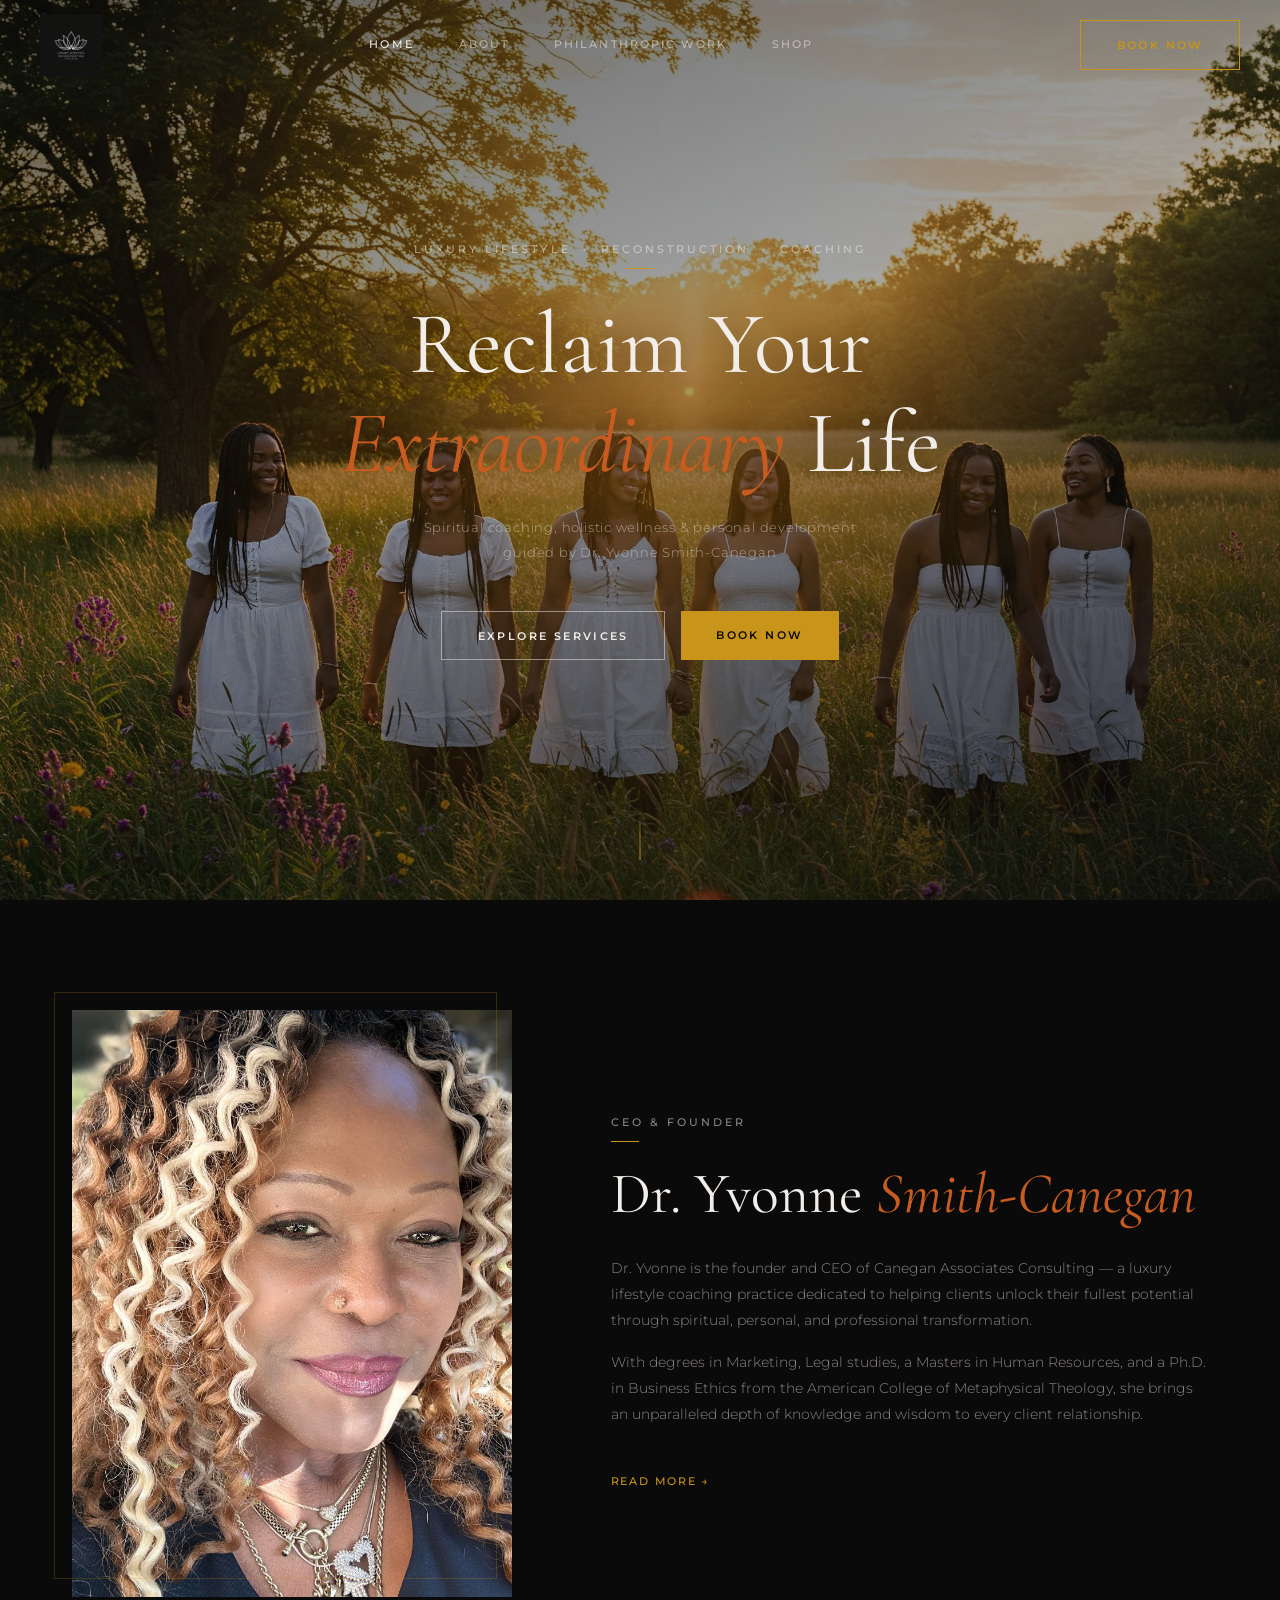
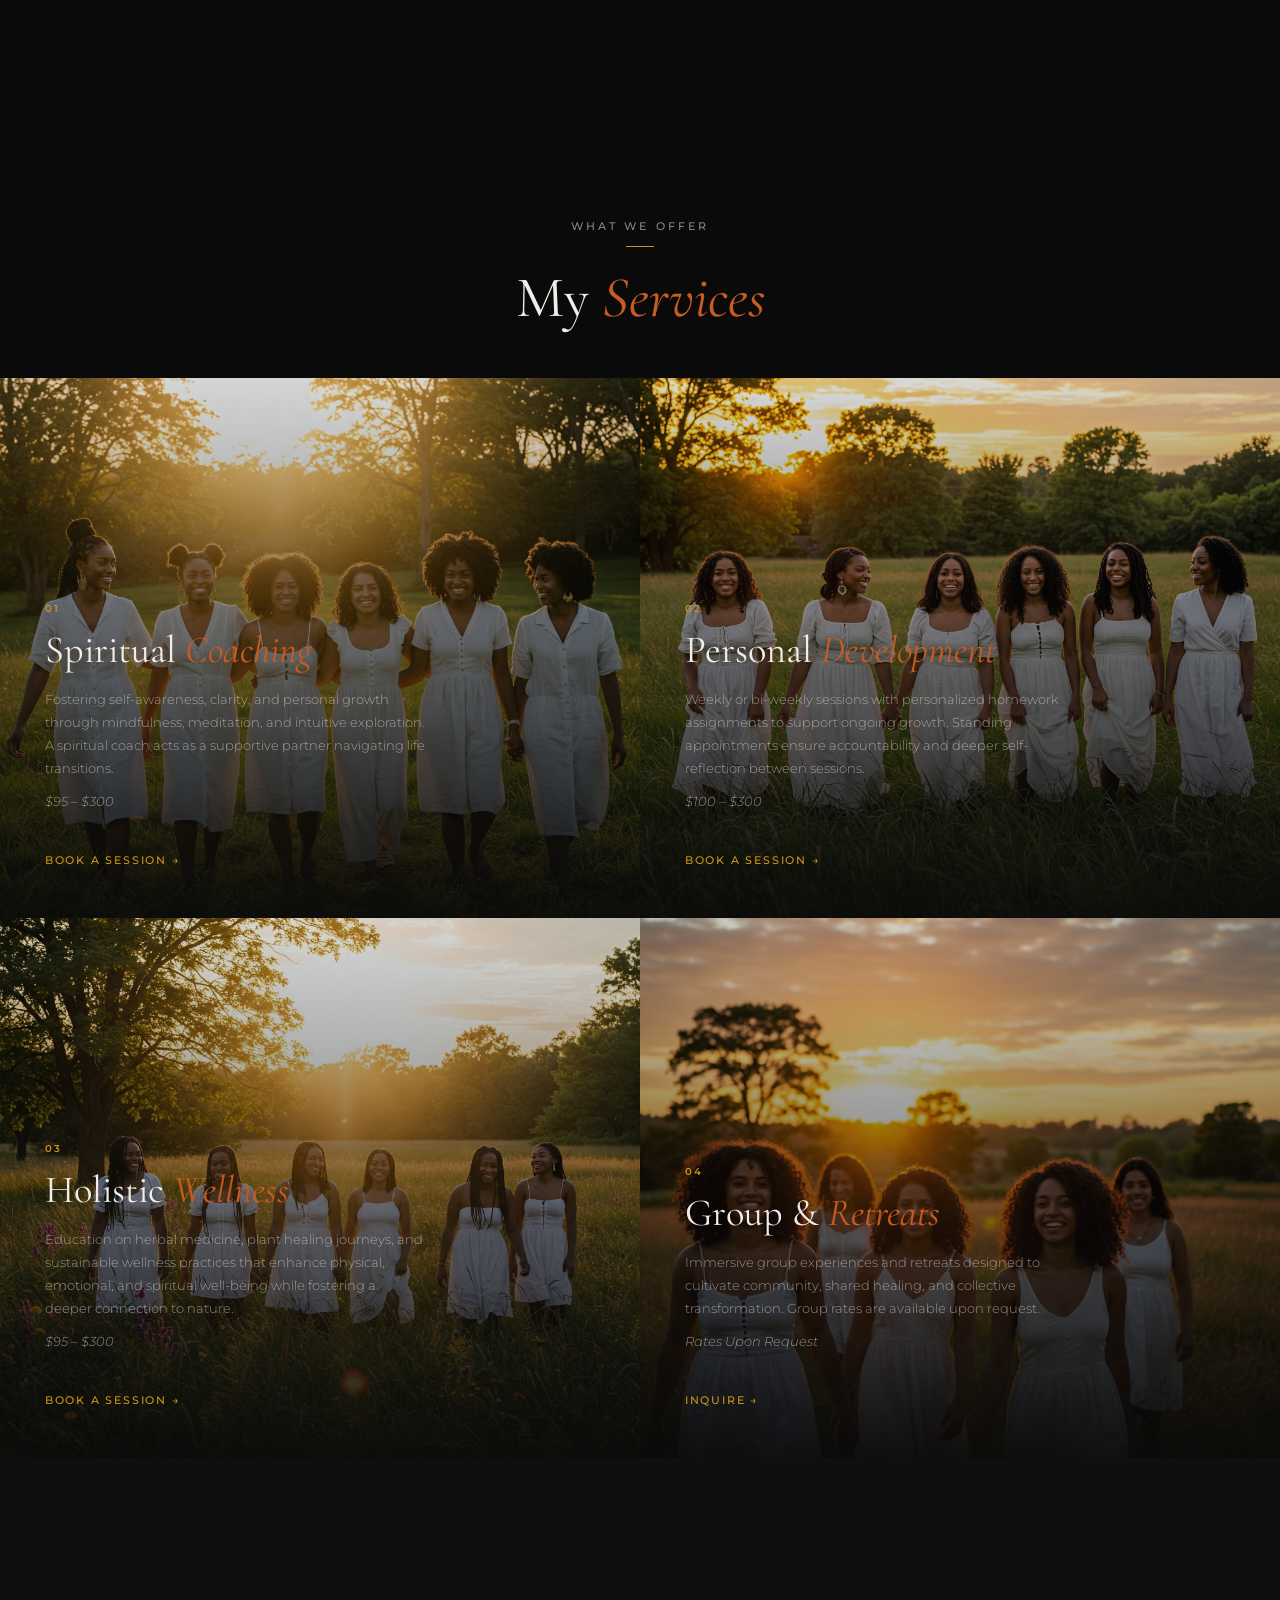
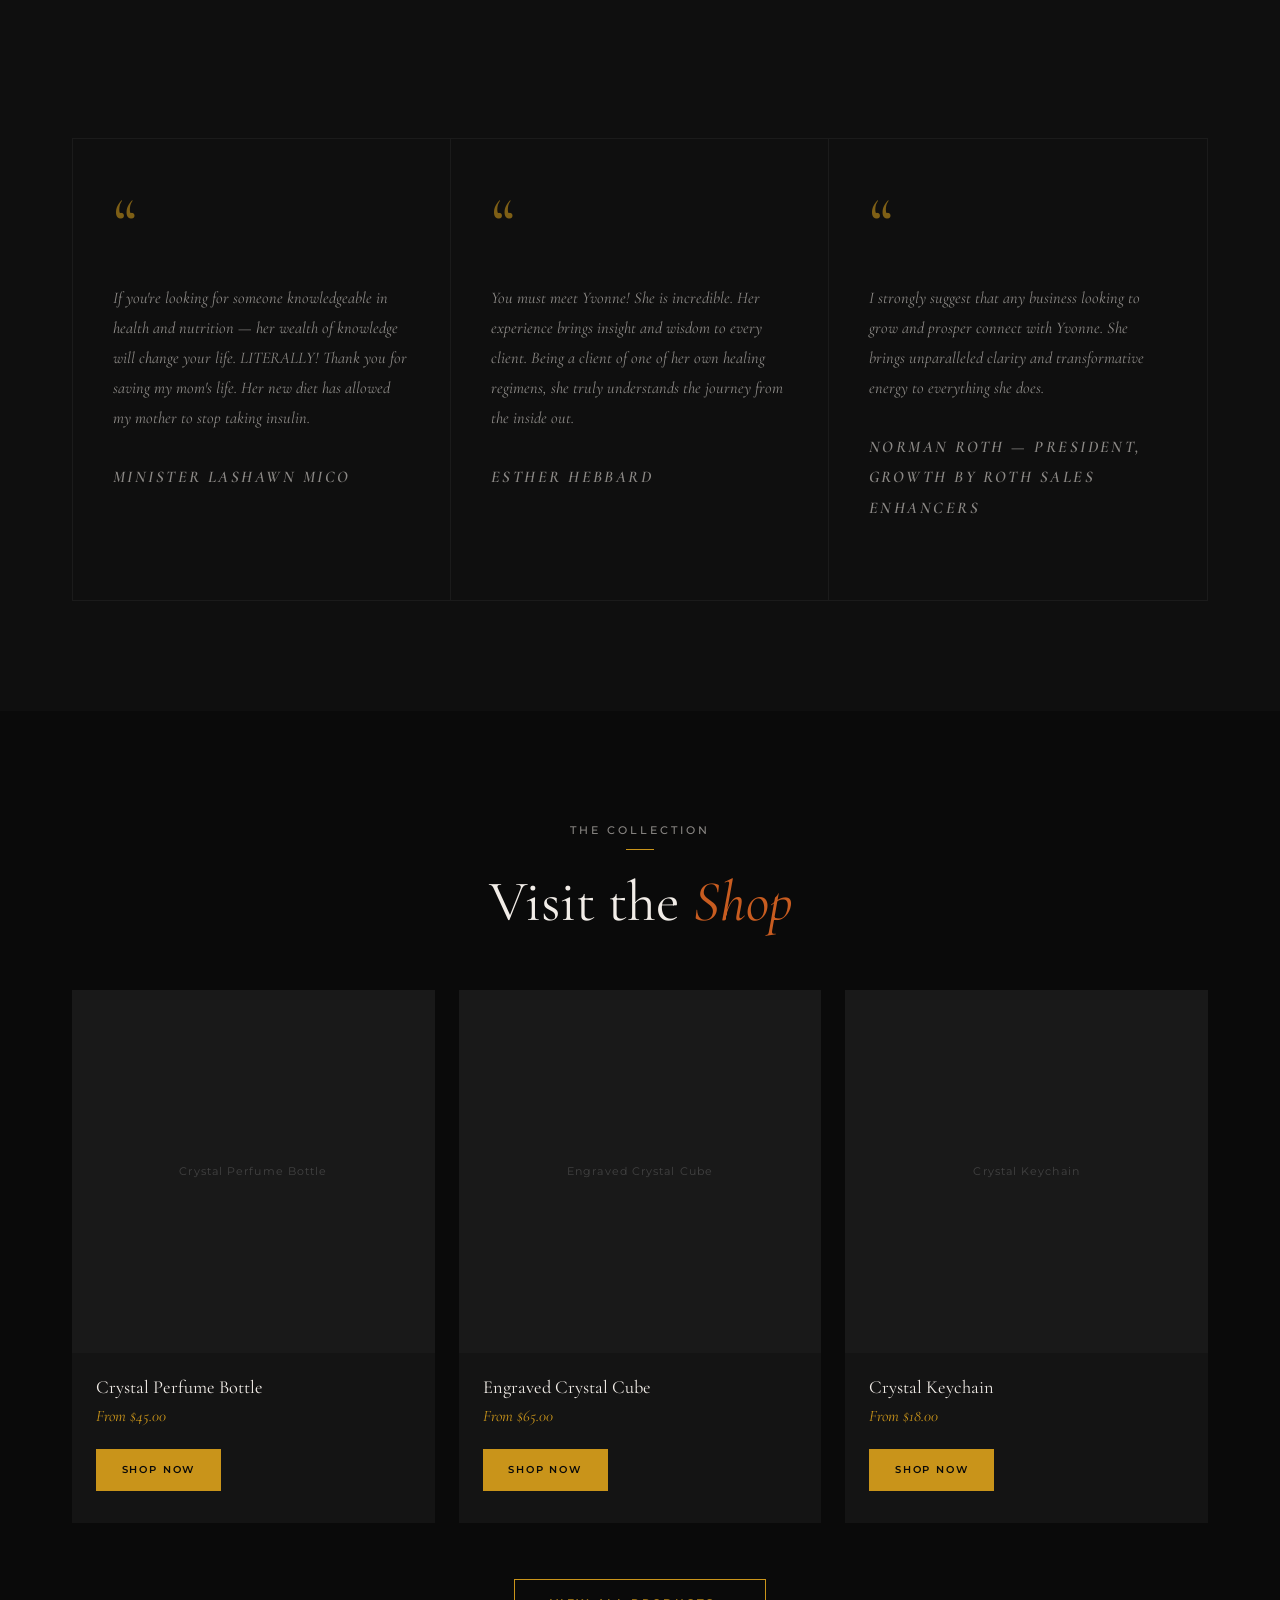
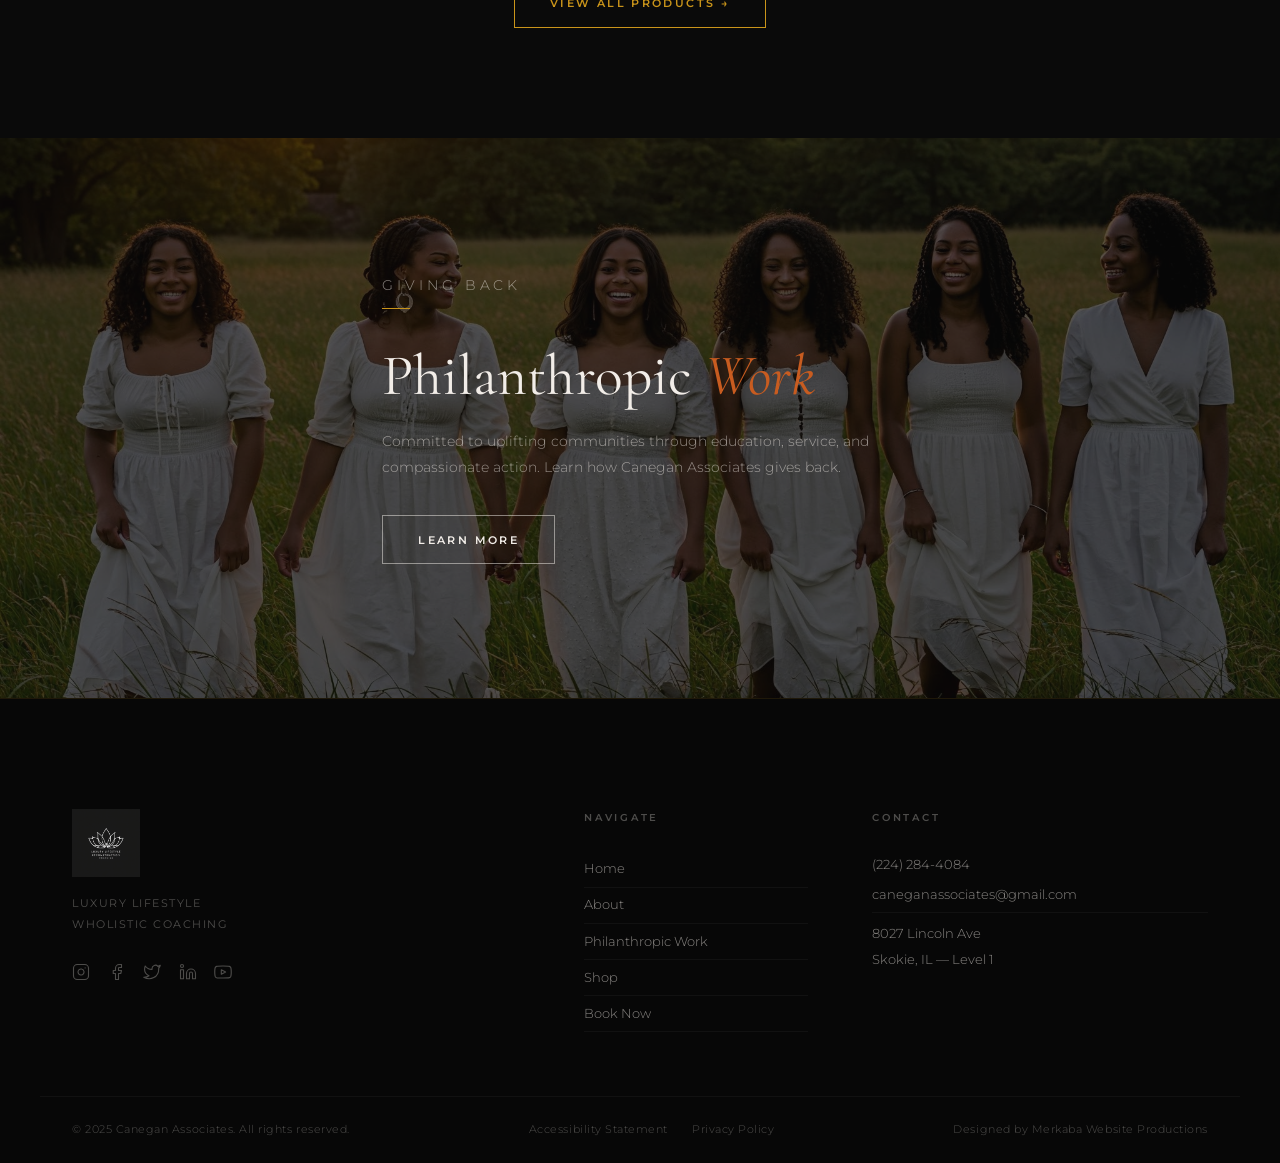
==== index.html @ 09c1fce5 "Initial build: Yvonne Smith-Canegan site redesign" ====
<!DOCTYPE html>
<html lang="en">
<head>
  <meta charset="UTF-8">
  <meta name="viewport" content="width=device-width, initial-scale=1.0">
  <title>Luxury Lifestyle Reconstruction Coaching | Dr. Yvonne Smith-Canegan</title>
  <meta name="description" content="Dr. Yvonne Smith-Canegan offers luxury lifestyle reconstruction coaching, spiritual coaching, holistic wellness, and personal development in Skokie, IL.">
  <link rel="preconnect" href="https://fonts.googleapis.com">
  <link rel="preconnect" href="https://fonts.gstatic.com" crossorigin>
  <link href="https://fonts.googleapis.com/css2?family=Cormorant+Garamond:ital,wght@0,300;0,400;0,500;0,600;1,300;1,400;1,500;1,600&family=Montserrat:wght@300;400;500;600&display=swap" rel="stylesheet">
  <link rel="stylesheet" href="css/style.css">
</head>
<body>

  <!-- ═══════════════════════════════════════════
       NAVIGATION
  ═══════════════════════════════════════════ -->
  <header class="site-header" id="site-header">
    <div class="header-inner">
      <a href="index.html" class="logo">
        <img src="image.png" alt="Luxury Lifestyle Reconstruction Coaching">
      </a>
      <nav class="main-nav" aria-label="Primary navigation">
        <a href="index.html"           class="nav-link active">Home</a>
        <a href="about.html"           class="nav-link">About</a>
        <a href="philanthropic.html"   class="nav-link">Philanthropic Work</a>
        <a href="shop.html"            class="nav-link">Shop</a>
      </nav>
      <a href="#contact" class="btn btn-outline-gold header-cta">Book Now</a>
      <button class="menu-toggle" id="menuToggle" aria-label="Open menu" aria-expanded="false">
        <span></span><span></span><span></span>
      </button>
    </div>
    <nav class="mobile-menu" id="mobileMenu" aria-label="Mobile navigation">
      <a href="index.html">Home</a>
      <a href="about.html">About</a>
      <a href="philanthropic.html">Philanthropic Work</a>
      <a href="shop.html">Shop</a>
      <a href="#contact" class="btn btn-gold" style="margin-top:0.5rem; text-align:center;">Book Now</a>
    </nav>
  </header>


  <!-- ═══════════════════════════════════════════
       HERO
  ═══════════════════════════════════════════ -->
  <section class="hero">
    <div class="hero-bg" style="background-image: url('Gemini_Generated_Image_erwvuverwvuverwv.jpg');"></div>
    <div class="hero-overlay"></div>
    <div class="hero-content">
      <p class="eyebrow center">Luxury Lifestyle &nbsp;·&nbsp; Reconstruction &nbsp;·&nbsp; Coaching</p>
      <h1>Reclaim Your <em>Extraordinary</em> Life</h1>
      <p class="hero-sub">Spiritual coaching, holistic wellness &amp; personal development<br>guided by Dr. Yvonne Smith-Canegan</p>
      <div class="hero-btns">
        <a href="#services" class="btn btn-outline-white">Explore Services</a>
        <a href="#contact"  class="btn btn-gold">Book Now</a>
      </div>
    </div>
    <div class="scroll-line" aria-hidden="true"></div>
  </section>


  <!-- ═══════════════════════════════════════════
       ABOUT SNIPPET
  ═══════════════════════════════════════════ -->
  <section class="about-snippet" id="about">
    <div class="container about-grid">
      <div class="about-img-wrap fade-up">
        <img src="Yvonne.jpg" alt="Dr. Yvonne Smith-Canegan, CEO and Founder">
      </div>
      <div class="about-text">
        <p class="eyebrow fade-up">CEO &amp; Founder</p>
        <h2 class="fade-up delay-1">Dr. Yvonne <em>Smith-Canegan</em></h2>
        <p class="body-text fade-up delay-2">Dr. Yvonne is the founder and CEO of Canegan Associates Consulting — a luxury lifestyle coaching practice dedicated to helping clients unlock their fullest potential through spiritual, personal, and professional transformation.</p>
        <p class="body-text fade-up delay-2">With degrees in Marketing, Legal studies, a Masters in Human Resources, and a Ph.D. in Business Ethics from the American College of Metaphysical Theology, she brings an unparalleled depth of knowledge and wisdom to every client relationship.</p>
        <a href="about.html" class="link-arrow fade-up delay-3">Read More &rarr;</a>
      </div>
    </div>
  </section>


  <!-- ═══════════════════════════════════════════
       SERVICES
  ═══════════════════════════════════════════ -->
  <section class="services" id="services">
    <div class="container section-heading">
      <p class="eyebrow center fade-up">What We Offer</p>
      <h2 class="fade-up delay-1">My <em>Services</em></h2>
    </div>
    <div class="services-grid">

      <div class="svc-card" style="background-image: url('Gemini_Generated_Image_9nl69p9nl69p9nl6.jpg');">
        <div class="svc-overlay"></div>
        <div class="svc-body">
          <span class="svc-num">01</span>
          <h3>Spiritual <em>Coaching</em></h3>
          <p>Fostering self-awareness, clarity, and personal growth through mindfulness, meditation, and intuitive exploration. A spiritual coach acts as a supportive partner navigating life transitions.</p>
          <p class="svc-price">$95 – $300</p>
          <a href="#contact" class="link-arrow">Book a Session &rarr;</a>
        </div>
      </div>

      <div class="svc-card" style="background-image: url('Gemini_Generated_Image_ms1v49ms1v49ms1v.jpg');">
        <div class="svc-overlay"></div>
        <div class="svc-body">
          <span class="svc-num">02</span>
          <h3>Personal <em>Development</em></h3>
          <p>Weekly or bi-weekly sessions with personalized homework assignments to support ongoing growth. Standing appointments ensure accountability and deeper self-reflection between sessions.</p>
          <p class="svc-price">$100 – $300</p>
          <a href="#contact" class="link-arrow">Book a Session &rarr;</a>
        </div>
      </div>

      <div class="svc-card" style="background-image: url('Gemini_Generated_Image_erwvuverwvuverwv.jpg');">
        <div class="svc-overlay"></div>
        <div class="svc-body">
          <span class="svc-num">03</span>
          <h3>Holistic <em>Wellness</em></h3>
          <p>Education on herbal medicine, plant healing journeys, and sustainable wellness practices that enhance physical, emotional, and spiritual well-being while fostering a deeper connection to nature.</p>
          <p class="svc-price">$95 – $300</p>
          <a href="#contact" class="link-arrow">Book a Session &rarr;</a>
        </div>
      </div>

      <div class="svc-card" style="background-image: url('retreat.png');">
        <div class="svc-overlay"></div>
        <div class="svc-body">
          <span class="svc-num">04</span>
          <h3>Group &amp; <em>Retreats</em></h3>
          <p>Immersive group experiences and retreats designed to cultivate community, shared healing, and collective transformation. Group rates are available upon request.</p>
          <p class="svc-price">Rates Upon Request</p>
          <a href="#contact" class="link-arrow">Inquire &rarr;</a>
        </div>
      </div>

    </div>
  </section>


  <!-- ═══════════════════════════════════════════
       TESTIMONIALS
  ═══════════════════════════════════════════ -->
  <section class="testimonials">
    <div class="container">
      <p class="eyebrow center fade-up">Kind Words</p>
      <h2 class="text-center fade-up delay-1">What Clients <em>Say</em></h2>
      <div class="testi-grid">

        <div class="testi-card fade-up">
          <span class="quote">&ldquo;</span>
          <p>If you're looking for someone knowledgeable in health and nutrition — her wealth of knowledge will change your life. LITERALLY! Thank you for saving my mom's life. Her new diet has allowed my mother to stop taking insulin.</p>
          <p class="testi-author">Minister LaShawn Mico</p>
        </div>

        <div class="testi-card fade-up delay-1">
          <span class="quote">&ldquo;</span>
          <p>You must meet Yvonne! She is incredible. Her experience brings insight and wisdom to every client. Being a client of one of her own healing regimens, she truly understands the journey from the inside out.</p>
          <p class="testi-author">Esther Hebbard</p>
        </div>

        <div class="testi-card fade-up delay-2">
          <span class="quote">&ldquo;</span>
          <p>I strongly suggest that any business looking to grow and prosper connect with Yvonne. She brings unparalleled clarity and transformative energy to everything she does.</p>
          <p class="testi-author">Norman Roth &mdash; President, Growth by Roth Sales Enhancers</p>
        </div>

      </div>
    </div>
  </section>


  <!-- ═══════════════════════════════════════════
       SHOP PREVIEW
  ═══════════════════════════════════════════ -->
  <section class="shop-preview">
    <div class="container">
      <p class="eyebrow center fade-up">The Collection</p>
      <h2 class="text-center fade-up delay-1">Visit the <em>Shop</em></h2>

      <div class="shop-grid">

        <div class="shop-card fade-up">
          <div class="shop-card-img">
            <!-- Replace with actual product image -->
            <div class="img-placeholder">Crystal Perfume Bottle</div>
          </div>
          <div class="shop-card-body">
            <h4>Crystal Perfume Bottle</h4>
            <span class="price">From $45.00</span>
            <!-- SHOPIFY BUY BUTTON: paste embed code here -->
            <a href="shop.html" class="btn-sm">Shop Now</a>
          </div>
        </div>

        <div class="shop-card fade-up delay-1">
          <div class="shop-card-img">
            <div class="img-placeholder">Engraved Crystal Cube</div>
          </div>
          <div class="shop-card-body">
            <h4>Engraved Crystal Cube</h4>
            <span class="price">From $65.00</span>
            <!-- SHOPIFY BUY BUTTON: paste embed code here -->
            <a href="shop.html" class="btn-sm">Shop Now</a>
          </div>
        </div>

        <div class="shop-card fade-up delay-2">
          <div class="shop-card-img">
            <div class="img-placeholder">Crystal Keychain</div>
          </div>
          <div class="shop-card-body">
            <h4>Crystal Keychain</h4>
            <span class="price">From $18.00</span>
            <!-- SHOPIFY BUY BUTTON: paste embed code here -->
            <a href="shop.html" class="btn-sm">Shop Now</a>
          </div>
        </div>

      </div>

      <div class="text-center mt-lg fade-up">
        <a href="shop.html" class="btn btn-outline-gold">View All Products &rarr;</a>
      </div>
    </div>
  </section>


  <!-- ═══════════════════════════════════════════
       PHILANTHROPIC BANNER
  ═══════════════════════════════════════════ -->
  <section class="philo-banner" style="background-image: url('Gemini_Generated_Image_ms1v49ms1v49ms1v.jpg');">
    <div class="philo-overlay"></div>
    <div class="philo-content container">
      <p class="eyebrow fade-up">Giving Back</p>
      <h2 class="fade-up delay-1">Philanthropic <em>Work</em></h2>
      <p class="fade-up delay-2">Committed to uplifting communities through education, service, and compassionate action. Learn how Canegan Associates gives back.</p>
      <a href="philanthropic.html" class="btn btn-outline-white fade-up delay-3">Learn More</a>
    </div>
  </section>


  <!-- ═══════════════════════════════════════════
       FOOTER / CONTACT
  ═══════════════════════════════════════════ -->
  <footer class="site-footer" id="contact">
    <div class="container footer-grid">

      <div class="footer-brand">
        <img src="image.png" alt="Luxury Lifestyle Reconstruction Coaching" class="footer-logo">
        <p class="footer-tagline">Luxury Lifestyle<br>Wholistic Coaching</p>
        <div class="social-row">
          <!-- Instagram -->
          <a href="#" aria-label="Instagram">
            <svg width="18" height="18" viewBox="0 0 24 24" fill="none" stroke="currentColor" stroke-width="1.5" stroke-linecap="round" stroke-linejoin="round"><rect x="2" y="2" width="20" height="20" rx="5"/><path d="M16 11.37A4 4 0 1 1 12.63 8 4 4 0 0 1 16 11.37z"/><line x1="17.5" y1="6.5" x2="17.51" y2="6.5"/></svg>
          </a>
          <!-- Facebook -->
          <a href="#" aria-label="Facebook">
            <svg width="18" height="18" viewBox="0 0 24 24" fill="none" stroke="currentColor" stroke-width="1.5" stroke-linecap="round" stroke-linejoin="round"><path d="M18 2h-3a5 5 0 0 0-5 5v3H7v4h3v8h4v-8h3l1-4h-4V7a1 1 0 0 1 1-1h3z"/></svg>
          </a>
          <!-- Twitter / X -->
          <a href="#" aria-label="Twitter">
            <svg width="18" height="18" viewBox="0 0 24 24" fill="none" stroke="currentColor" stroke-width="1.5" stroke-linecap="round" stroke-linejoin="round"><path d="M23 3a10.9 10.9 0 0 1-3.14 1.53 4.48 4.48 0 0 0-7.86 3v1A10.66 10.66 0 0 1 3 4s-4 9 5 13a11.64 11.64 0 0 1-7 2c9 5 20 0 20-11.5a4.5 4.5 0 0 0-.08-.83A7.72 7.72 0 0 0 23 3z"/></svg>
          </a>
          <!-- LinkedIn -->
          <a href="#" aria-label="LinkedIn">
            <svg width="18" height="18" viewBox="0 0 24 24" fill="none" stroke="currentColor" stroke-width="1.5" stroke-linecap="round" stroke-linejoin="round"><path d="M16 8a6 6 0 0 1 6 6v7h-4v-7a2 2 0 0 0-2-2 2 2 0 0 0-2 2v7h-4v-7a6 6 0 0 1 6-6z"/><rect x="2" y="9" width="4" height="12"/><circle cx="4" cy="4" r="2"/></svg>
          </a>
          <!-- YouTube -->
          <a href="#" aria-label="YouTube">
            <svg width="18" height="18" viewBox="0 0 24 24" fill="none" stroke="currentColor" stroke-width="1.5" stroke-linecap="round" stroke-linejoin="round"><path d="M22.54 6.42a2.78 2.78 0 0 0-1.95-1.96C18.88 4 12 4 12 4s-6.88 0-8.59.46a2.78 2.78 0 0 0-1.95 1.96A29 29 0 0 0 1 12a29 29 0 0 0 .46 5.58A2.78 2.78 0 0 0 3.41 19.6C5.12 20 12 20 12 20s6.88 0 8.59-.46a2.78 2.78 0 0 0 1.95-1.96A29 29 0 0 0 23 12a29 29 0 0 0-.46-5.58z"/><polygon points="9.75 15.02 15.5 12 9.75 8.98 9.75 15.02"/></svg>
          </a>
        </div>
      </div>

      <div class="footer-col">
        <h5>Navigate</h5>
        <a href="index.html">Home</a>
        <a href="about.html">About</a>
        <a href="philanthropic.html">Philanthropic Work</a>
        <a href="shop.html">Shop</a>
        <a href="#contact">Book Now</a>
      </div>

      <div class="footer-col">
        <h5>Contact</h5>
        <p>(224) 284-4084</p>
        <a href="mailto:caneganassociates@gmail.com">caneganassociates@gmail.com</a>
        <p style="margin-top:0.5rem;">8027 Lincoln Ave<br>Skokie, IL &mdash; Level 1</p>
      </div>

    </div>

    <div class="footer-bottom">
      <p>&copy; 2025 Canegan Associates. All rights reserved.</p>
      <div class="footer-links">
        <a href="#">Accessibility Statement</a>
        <a href="#">Privacy Policy</a>
      </div>
      <p>Designed by Merkaba Website Productions</p>
    </div>
  </footer>

  <script src="js/main.js"></script>
</body>
</html>
---- css/style.css ----
/* ============================================
   VARIABLES & RESET
   ============================================ */
:root {
  --black:       #0a0a0a;
  --black-2:     #0f0f0f;
  --black-card:  #141414;
  --orange:      #C85C20;
  --gold:        #C9941A;
  --gold-light:  #D4A82A;
  --white:       #F2EDE8;
  --white-dim:   rgba(242, 237, 232, 0.55);
  --white-dimmer:rgba(242, 237, 232, 0.3);

  --font-serif:  'Cormorant Garamond', Georgia, serif;
  --font-sans:   'Montserrat', Arial, sans-serif;

  --nav-h:       90px;
  --pad:         110px;
  --max-w:       1200px;
  --ease:        0.4s ease;
}

*, *::before, *::after { box-sizing: border-box; margin: 0; padding: 0; }
html { scroll-behavior: smooth; }
body {
  background: var(--black);
  color: var(--white);
  font-family: var(--font-serif);
  line-height: 1.7;
  overflow-x: hidden;
}
img { max-width: 100%; height: auto; display: block; }
a { color: inherit; text-decoration: none; }

/* ============================================
   TYPOGRAPHY
   ============================================ */
h1, h2, h3, h4 { font-family: var(--font-serif); font-weight: 400; line-height: 1.12; }
h1 { font-size: clamp(3rem, 7vw, 5.5rem); }
h2 { font-size: clamp(2.2rem, 4.5vw, 3.8rem); }
h3 { font-size: clamp(1.6rem, 3vw, 2.4rem); }
h4 { font-size: 1.1rem; font-weight: 500; }

/* Italic accent in orange */
h1 em, h2 em, h3 em { font-style: italic; color: var(--orange); }

.eyebrow {
  font-family: var(--font-sans);
  font-size: 0.68rem;
  font-weight: 500;
  letter-spacing: 0.28em;
  text-transform: uppercase;
  color: var(--white-dim);
  display: block;
  margin-bottom: 1.2rem;
}
.eyebrow::after {
  content: '';
  display: block;
  width: 28px;
  height: 1px;
  background: var(--gold);
  margin-top: 0.65rem;
}
.eyebrow.center { display: flex; flex-direction: column; align-items: center; }
.eyebrow.center::after { margin: 0.65rem auto 0; }

.body-text {
  font-family: var(--font-sans);
  font-size: 0.88rem;
  font-weight: 300;
  line-height: 1.85;
  color: var(--white-dim);
  margin-bottom: 1rem;
}

/* ============================================
   LAYOUT
   ============================================ */
.container { max-width: var(--max-w); margin: 0 auto; padding: 0 2rem; }
.text-center { text-align: center; }
.mt-lg { margin-top: 3.5rem; }

/* ============================================
   BUTTONS
   ============================================ */
.btn {
  display: inline-block;
  font-family: var(--font-sans);
  font-size: 0.68rem;
  font-weight: 600;
  letter-spacing: 0.22em;
  text-transform: uppercase;
  padding: 0.9rem 2.2rem;
  transition: all var(--ease);
  cursor: pointer;
  border: none;
}
.btn-gold { background: var(--gold); color: var(--black); }
.btn-gold:hover { background: var(--gold-light); }

.btn-outline-gold {
  background: transparent;
  border: 1px solid var(--gold);
  color: var(--gold);
}
.btn-outline-gold:hover { background: var(--gold); color: var(--black); }

.btn-outline-white {
  background: transparent;
  border: 1px solid rgba(242,237,232,0.5);
  color: var(--white);
}
.btn-outline-white:hover { background: rgba(242,237,232,0.08); }

.btn-sm {
  font-family: var(--font-sans);
  font-size: 0.64rem;
  font-weight: 600;
  letter-spacing: 0.18em;
  text-transform: uppercase;
  padding: 0.75rem 1.6rem;
  display: inline-block;
  transition: all var(--ease);
  background: var(--gold);
  color: var(--black);
}
.btn-sm:hover { background: var(--gold-light); }

.link-arrow {
  font-family: var(--font-sans);
  font-size: 0.7rem;
  font-weight: 500;
  letter-spacing: 0.16em;
  text-transform: uppercase;
  color: var(--gold);
  display: inline-block;
  margin-top: 1.8rem;
  border-bottom: 1px solid transparent;
  transition: border-color var(--ease);
}
.link-arrow:hover { border-color: var(--gold); }

/* ============================================
   NAVIGATION
   ============================================ */
.site-header {
  position: fixed;
  top: 0; left: 0; right: 0;
  z-index: 1000;
  transition: background var(--ease), box-shadow var(--ease);
}
.site-header.scrolled {
  background: rgba(10,10,10,0.97);
  box-shadow: 0 1px 0 rgba(201,148,26,0.12);
}
.header-inner {
  display: flex;
  align-items: center;
  justify-content: space-between;
  max-width: 1400px;
  margin: 0 auto;
  padding: 0 2.5rem;
  height: var(--nav-h);
}
.logo img {
  height: 62px;
  width: auto;
  mix-blend-mode: screen;
}
.main-nav { display: flex; align-items: center; gap: 2.8rem; }
.nav-link {
  font-family: var(--font-sans);
  font-size: 0.66rem;
  font-weight: 500;
  letter-spacing: 0.2em;
  text-transform: uppercase;
  color: var(--white-dim);
  transition: color var(--ease);
}
.nav-link:hover, .nav-link.active { color: var(--white); }

.menu-toggle {
  display: none;
  flex-direction: column;
  gap: 5px;
  background: none;
  border: none;
  cursor: pointer;
  padding: 4px;
}
.menu-toggle span {
  display: block;
  width: 24px;
  height: 1px;
  background: var(--white);
  transition: all 0.3s;
}
.mobile-menu {
  display: none;
  flex-direction: column;
  gap: 1.5rem;
  padding: 2rem 2.5rem;
  background: rgba(10,10,10,0.98);
  border-top: 1px solid rgba(201,148,26,0.15);
}
.mobile-menu.open { display: flex; }
.mobile-menu a {
  font-family: var(--font-sans);
  font-size: 0.78rem;
  letter-spacing: 0.2em;
  text-transform: uppercase;
  color: var(--white-dim);
  transition: color var(--ease);
}
.mobile-menu a:hover { color: var(--white); }

/* ============================================
   HERO
   ============================================ */
.hero {
  min-height: 100vh;
  display: flex;
  align-items: center;
  justify-content: center;
  position: relative;
  overflow: hidden;
}
.hero-bg {
  position: absolute;
  inset: 0;
  background-size: cover;
  background-position: center 30%;
  transform: scale(1.06);
  transition: transform 9s ease;
}
.hero.loaded .hero-bg { transform: scale(1); }
.hero-overlay {
  position: absolute;
  inset: 0;
  background: linear-gradient(
    160deg,
    rgba(10,10,10,0.65) 0%,
    rgba(10,10,10,0.35) 45%,
    rgba(10,10,10,0.8) 100%
  );
}
.hero-content {
  position: relative;
  z-index: 2;
  text-align: center;
  padding: 0 1.5rem;
  max-width: 860px;
}
.hero-content h1 {
  margin: 1.6rem 0 1.4rem;
  color: var(--white);
  text-shadow: 0 2px 30px rgba(0,0,0,0.4);
}
.hero-sub {
  font-family: var(--font-sans);
  font-size: 0.83rem;
  font-weight: 300;
  letter-spacing: 0.06em;
  color: var(--white-dim);
  margin-bottom: 2.8rem;
  line-height: 1.95;
}
.hero-btns { display: flex; gap: 1rem; justify-content: center; flex-wrap: wrap; }
.scroll-line {
  position: absolute;
  bottom: 2.5rem;
  left: 50%;
  transform: translateX(-50%);
  z-index: 2;
  width: 1px;
  height: 55px;
  background: linear-gradient(to bottom, transparent, var(--gold));
  animation: drawLine 2.2s ease-in-out infinite;
}
@keyframes drawLine {
  0%   { transform: translateX(-50%) scaleY(0); transform-origin: top; }
  50%  { transform: translateX(-50%) scaleY(1); transform-origin: top; }
  51%  { transform: translateX(-50%) scaleY(1); transform-origin: bottom; }
  100% { transform: translateX(-50%) scaleY(0); transform-origin: bottom; }
}

/* ============================================
   ABOUT SNIPPET
   ============================================ */
.about-snippet { padding: var(--pad) 0; }
.about-grid {
  display: grid;
  grid-template-columns: 1fr 1.35fr;
  gap: 6rem;
  align-items: center;
}
.about-img-wrap { position: relative; }
.about-img-wrap img {
  width: 100%;
  max-width: 440px;
  aspect-ratio: 3/4;
  object-fit: cover;
  object-position: center top;
}
.about-img-wrap::before {
  content: '';
  position: absolute;
  top: -18px; left: -18px;
  right: 18px; bottom: 18px;
  border: 1px solid rgba(201,148,26,0.22);
  pointer-events: none;
}
.about-text h2 { margin-bottom: 1.8rem; }

/* ============================================
   SERVICES
   ============================================ */
.services { padding: var(--pad) 0 0; }
.section-heading { text-align: center; margin-bottom: 3rem; }

.services-grid {
  display: grid;
  grid-template-columns: repeat(2, 1fr);
  margin-top: 2.5rem;
}
.svc-card {
  position: relative;
  min-height: 540px;
  background-size: cover;
  background-position: center;
  display: flex;
  align-items: flex-end;
  overflow: hidden;
}
.svc-overlay {
  position: absolute;
  inset: 0;
  background: linear-gradient(to top, rgba(10,10,10,0.95) 0%, rgba(10,10,10,0.45) 55%, rgba(10,10,10,0.15) 100%);
  transition: background var(--ease);
}
.svc-card:hover .svc-overlay {
  background: linear-gradient(to top, rgba(10,10,10,0.98) 0%, rgba(10,10,10,0.7) 60%, rgba(10,10,10,0.35) 100%);
}
.svc-body {
  position: relative;
  z-index: 2;
  padding: 2.8rem;
}
.svc-num {
  font-family: var(--font-sans);
  font-size: 0.62rem;
  font-weight: 600;
  letter-spacing: 0.22em;
  color: var(--gold);
  display: block;
  margin-bottom: 0.8rem;
}
.svc-body h3 { margin-bottom: 1rem; color: var(--white); }
.svc-body p {
  font-family: var(--font-sans);
  font-size: 0.82rem;
  font-weight: 300;
  line-height: 1.75;
  color: var(--white-dim);
  max-width: 380px;
  margin-bottom: 0.6rem;
}
.svc-price {
  font-family: var(--font-serif);
  font-style: italic;
  color: var(--gold);
  font-size: 1.05rem;
  margin-bottom: 0;
}

/* ============================================
   TESTIMONIALS
   ============================================ */
.testimonials { padding: var(--pad) 0; background: var(--black-2); }
.testi-grid {
  display: grid;
  grid-template-columns: repeat(3, 1fr);
  margin-top: 3.5rem;
  border: 1px solid rgba(255,255,255,0.05);
}
.testi-card {
  padding: 3rem 2.5rem;
  border-right: 1px solid rgba(255,255,255,0.05);
}
.testi-card:last-child { border-right: none; }
.quote {
  font-family: var(--font-serif);
  font-size: 4.5rem;
  line-height: 1;
  color: var(--gold);
  opacity: 0.6;
  display: block;
  margin-bottom: 1.5rem;
}
.testi-card > p {
  font-family: var(--font-serif);
  font-style: italic;
  font-size: 1.02rem;
  line-height: 1.85;
  color: var(--white-dim);
  margin-bottom: 1.8rem;
}
.testi-author {
  font-family: var(--font-sans);
  font-size: 0.66rem;
  font-weight: 600;
  letter-spacing: 0.15em;
  text-transform: uppercase;
  color: var(--orange);
}

/* ============================================
   SHOP PREVIEW
   ============================================ */
.shop-preview { padding: var(--pad) 0; }
.shop-grid {
  display: grid;
  grid-template-columns: repeat(3, 1fr);
  gap: 1.5rem;
  margin-top: 3.5rem;
}
.shop-card { background: var(--black-card); overflow: hidden; }
.shop-card-img {
  aspect-ratio: 1/1;
  overflow: hidden;
  background: #191919;
  display: flex;
  align-items: center;
  justify-content: center;
}
.shop-card-img img { width: 100%; height: 100%; object-fit: cover; transition: transform 0.6s ease; }
.shop-card:hover .shop-card-img img { transform: scale(1.04); }
.shop-card-img .img-placeholder {
  font-family: var(--font-sans);
  font-size: 0.68rem;
  letter-spacing: 0.1em;
  color: rgba(255,255,255,0.18);
  text-align: center;
  padding: 1rem;
}
.shop-card-body { padding: 1.5rem 1.5rem 2rem; }
.shop-card-body h4 {
  font-family: var(--font-serif);
  font-size: 1.15rem;
  font-weight: 400;
  margin-bottom: 0.35rem;
}
.shop-card-body .price {
  font-family: var(--font-serif);
  font-style: italic;
  color: var(--gold);
  font-size: 1rem;
  margin-bottom: 1.2rem;
  display: block;
}

/* ============================================
   PHILANTHROPIC BANNER
   ============================================ */
.philo-banner {
  min-height: 560px;
  background-size: cover;
  background-position: center;
  display: flex;
  align-items: center;
  position: relative;
}
.philo-overlay {
  position: absolute;
  inset: 0;
  background: rgba(10,10,10,0.68);
}
.philo-content {
  position: relative;
  z-index: 2;
  max-width: 580px;
}
.philo-content h2 { margin: 1rem 0 1.2rem; }
.philo-content > p {
  font-family: var(--font-sans);
  font-size: 0.88rem;
  font-weight: 300;
  color: var(--white-dim);
  margin-bottom: 2.2rem;
  line-height: 1.85;
}

/* ============================================
   FOOTER
   ============================================ */
.site-footer {
  background: #070707;
  padding: var(--pad) 0 0;
  border-top: 1px solid rgba(201,148,26,0.12);
}
.footer-grid {
  display: grid;
  grid-template-columns: 2fr 1fr 1.5fr;
  gap: 4rem;
  padding-bottom: 4rem;
}
.footer-logo {
  height: 68px;
  width: auto;
  mix-blend-mode: screen;
  margin-bottom: 1rem;
}
.footer-tagline {
  font-family: var(--font-sans);
  font-size: 0.68rem;
  letter-spacing: 0.14em;
  text-transform: uppercase;
  color: var(--white-dimmer);
  line-height: 1.9;
  margin-bottom: 1.8rem;
}
.social-row { display: flex; gap: 1.1rem; }
.social-row a { color: var(--white-dimmer); transition: color var(--ease); }
.social-row a:hover { color: var(--gold); }

.footer-col h5 {
  font-family: var(--font-sans);
  font-size: 0.62rem;
  font-weight: 600;
  letter-spacing: 0.28em;
  text-transform: uppercase;
  color: var(--white-dimmer);
  margin-bottom: 1.6rem;
}
.footer-col a, .footer-col p {
  font-family: var(--font-sans);
  font-size: 0.82rem;
  font-weight: 300;
  color: var(--white-dim);
  line-height: 1.95;
  display: block;
}
.footer-col a { border-bottom: 1px solid rgba(255,255,255,0.04); padding: 0.3rem 0; transition: color var(--ease); }
.footer-col a:hover { color: var(--white); }

.footer-bottom {
  border-top: 1px solid rgba(255,255,255,0.04);
  padding: 1.5rem 2rem;
  max-width: var(--max-w);
  margin: 0 auto;
  display: flex;
  align-items: center;
  justify-content: space-between;
  flex-wrap: wrap;
  gap: 0.8rem;
}
.footer-bottom p, .footer-bottom a {
  font-family: var(--font-sans);
  font-size: 0.66rem;
  font-weight: 300;
  color: var(--white-dimmer);
  letter-spacing: 0.05em;
}
.footer-bottom a:hover { color: var(--white-dim); }
.footer-links { display: flex; gap: 1.5rem; }

/* ============================================
   INNER PAGE HERO (About, Philanthropic, Shop)
   ============================================ */
.page-hero {
  min-height: 45vh;
  display: flex;
  align-items: flex-end;
  padding-bottom: 4rem;
  position: relative;
  overflow: hidden;
  background-size: cover;
  background-position: center;
  margin-top: var(--nav-h);
}
.page-hero-overlay {
  position: absolute;
  inset: 0;
  background: linear-gradient(to top, rgba(10,10,10,0.95) 0%, rgba(10,10,10,0.4) 100%);
}
.page-hero-content {
  position: relative;
  z-index: 2;
}
.page-hero-content h1 { font-size: clamp(2.5rem, 5vw, 4.5rem); }

/* ============================================
   ABOUT PAGE
   ============================================ */
.about-full { padding: var(--pad) 0; }
.about-full-grid {
  display: grid;
  grid-template-columns: 1fr 1.3fr;
  gap: 6rem;
  align-items: start;
}
.about-full-grid .about-img-wrap img {
  aspect-ratio: 2/3;
}
.credentials { margin-top: 3rem; }
.credentials h3 {
  font-size: 1.4rem;
  margin-bottom: 1.5rem;
}
.cred-list {
  list-style: none;
  display: flex;
  flex-direction: column;
  gap: 0.8rem;
}
.cred-list li {
  font-family: var(--font-sans);
  font-size: 0.83rem;
  font-weight: 300;
  color: var(--white-dim);
  padding-left: 1.2rem;
  position: relative;
  line-height: 1.6;
}
.cred-list li::before {
  content: '—';
  position: absolute;
  left: 0;
  color: var(--gold);
}

/* Values/Mission strip */
.values-strip {
  padding: var(--pad) 0;
  background: var(--black-2);
}
.values-grid {
  display: grid;
  grid-template-columns: repeat(3, 1fr);
  gap: 0;
  margin-top: 3rem;
  border: 1px solid rgba(255,255,255,0.05);
}
.value-item {
  padding: 3rem 2.5rem;
  border-right: 1px solid rgba(255,255,255,0.05);
}
.value-item:last-child { border-right: none; }
.value-num {
  font-family: var(--font-sans);
  font-size: 0.62rem;
  letter-spacing: 0.2em;
  color: var(--gold);
  display: block;
  margin-bottom: 1rem;
}
.value-item h3 { font-size: 1.5rem; margin-bottom: 1rem; }
.value-item p {
  font-family: var(--font-sans);
  font-size: 0.82rem;
  font-weight: 300;
  color: var(--white-dim);
  line-height: 1.8;
}

/* ============================================
   PHILANTHROPIC PAGE
   ============================================ */
.philo-intro { padding: var(--pad) 0; }
.philo-intro-grid {
  display: grid;
  grid-template-columns: 1.3fr 1fr;
  gap: 6rem;
  align-items: center;
}
.philo-intro-grid .about-img-wrap img {
  aspect-ratio: 4/3;
  object-position: center;
}
.initiatives { padding: var(--pad) 0; background: var(--black-2); }
.initiatives-grid {
  display: grid;
  grid-template-columns: repeat(2, 1fr);
  gap: 1.5rem;
  margin-top: 3rem;
}
.initiative-card {
  background: var(--black-card);
  padding: 3rem;
}
.initiative-card .svc-num { margin-bottom: 1.2rem; }
.initiative-card h3 { font-size: 1.6rem; margin-bottom: 1rem; }
.initiative-card p {
  font-family: var(--font-sans);
  font-size: 0.83rem;
  font-weight: 300;
  color: var(--white-dim);
  line-height: 1.8;
}

/* ============================================
   SHOP PAGE
   ============================================ */
.shop-page { padding: var(--pad) 0; }
.shop-page-grid {
  display: grid;
  grid-template-columns: repeat(3, 1fr);
  gap: 1.5rem;
  margin-top: 3rem;
}
.shopify-notice {
  background: var(--black-card);
  border: 1px solid rgba(201,148,26,0.2);
  padding: 1rem 1.5rem;
  margin-bottom: 3rem;
  font-family: var(--font-sans);
  font-size: 0.78rem;
  color: var(--white-dim);
  text-align: center;
  letter-spacing: 0.05em;
}

/* ============================================
   SCROLL FADE-UP ANIMATION
   ============================================ */
.fade-up {
  opacity: 0;
  transform: translateY(28px);
  transition: opacity 0.75s ease, transform 0.75s ease;
}
.fade-up.in { opacity: 1; transform: none; }
.fade-up.delay-1 { transition-delay: 0.1s; }
.fade-up.delay-2 { transition-delay: 0.2s; }
.fade-up.delay-3 { transition-delay: 0.3s; }

/* ============================================
   RESPONSIVE
   ============================================ */
@media (max-width: 1024px) {
  .services-grid { grid-template-columns: 1fr; }
  .svc-card { min-height: 420px; }
  .testi-grid { grid-template-columns: 1fr; }
  .testi-card { border-right: none; border-bottom: 1px solid rgba(255,255,255,0.05); }
  .testi-card:last-child { border-bottom: none; }
  .footer-grid { grid-template-columns: 1fr 1fr; gap: 2.5rem; }
  .footer-grid .footer-brand { grid-column: span 2; }
  .values-grid { grid-template-columns: 1fr; }
  .value-item { border-right: none; border-bottom: 1px solid rgba(255,255,255,0.05); }
  .value-item:last-child { border-bottom: none; }
  .initiatives-grid { grid-template-columns: 1fr; }
  .shop-page-grid { grid-template-columns: repeat(2, 1fr); }
}

@media (max-width: 768px) {
  :root { --pad: 70px; --nav-h: 75px; }
  .main-nav, .header-cta { display: none; }
  .menu-toggle { display: flex; }
  .about-grid, .about-full-grid, .philo-intro-grid { grid-template-columns: 1fr; gap: 3rem; }
  .about-img-wrap img { max-width: 100%; aspect-ratio: 4/3; }
  .shop-grid { grid-template-columns: 1fr; }
  .shop-page-grid { grid-template-columns: 1fr; }
  .footer-grid { grid-template-columns: 1fr; }
  .footer-grid .footer-brand { grid-column: span 1; }
  .footer-bottom { flex-direction: column; align-items: flex-start; }
  .philo-intro-grid { grid-template-columns: 1fr; }
}

@media (max-width: 480px) {
  .hero-btns { flex-direction: column; align-items: center; }
  h1 { font-size: 2.6rem; }
  h2 { font-size: 2rem; }
}
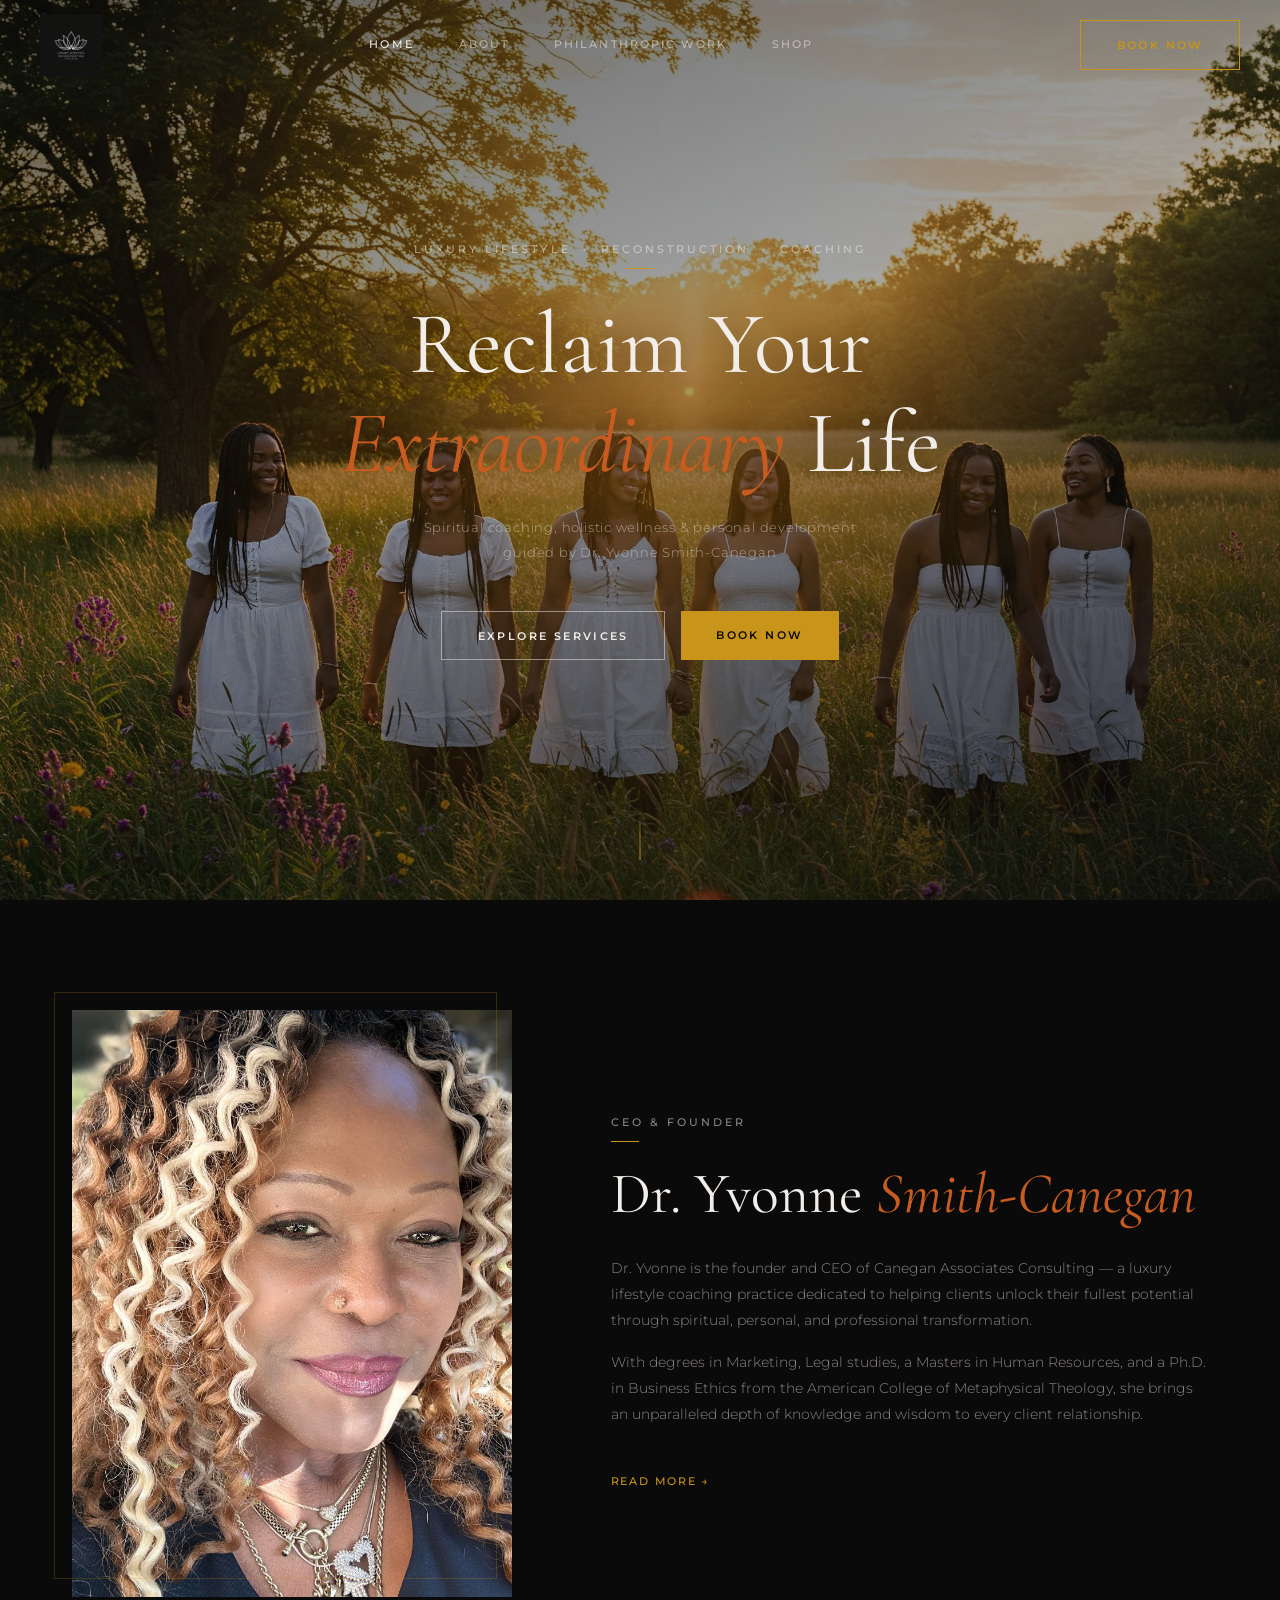
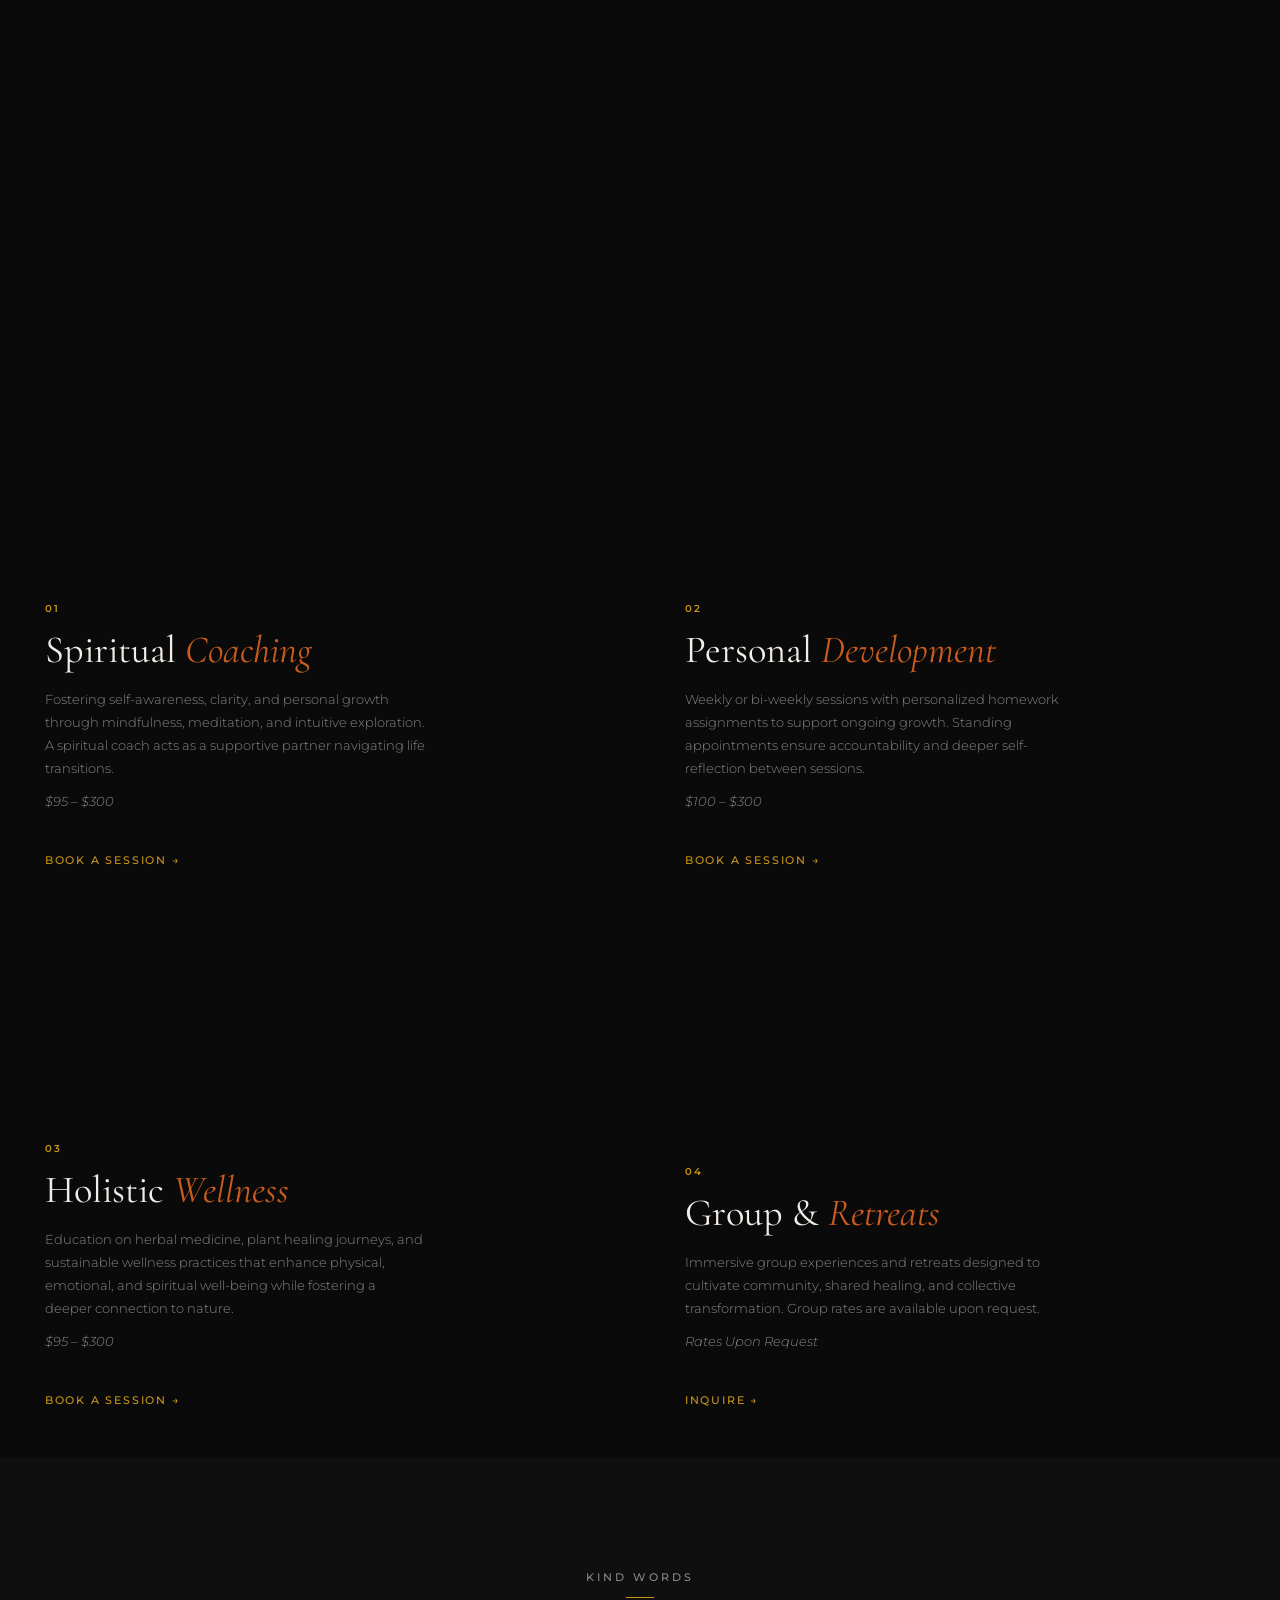
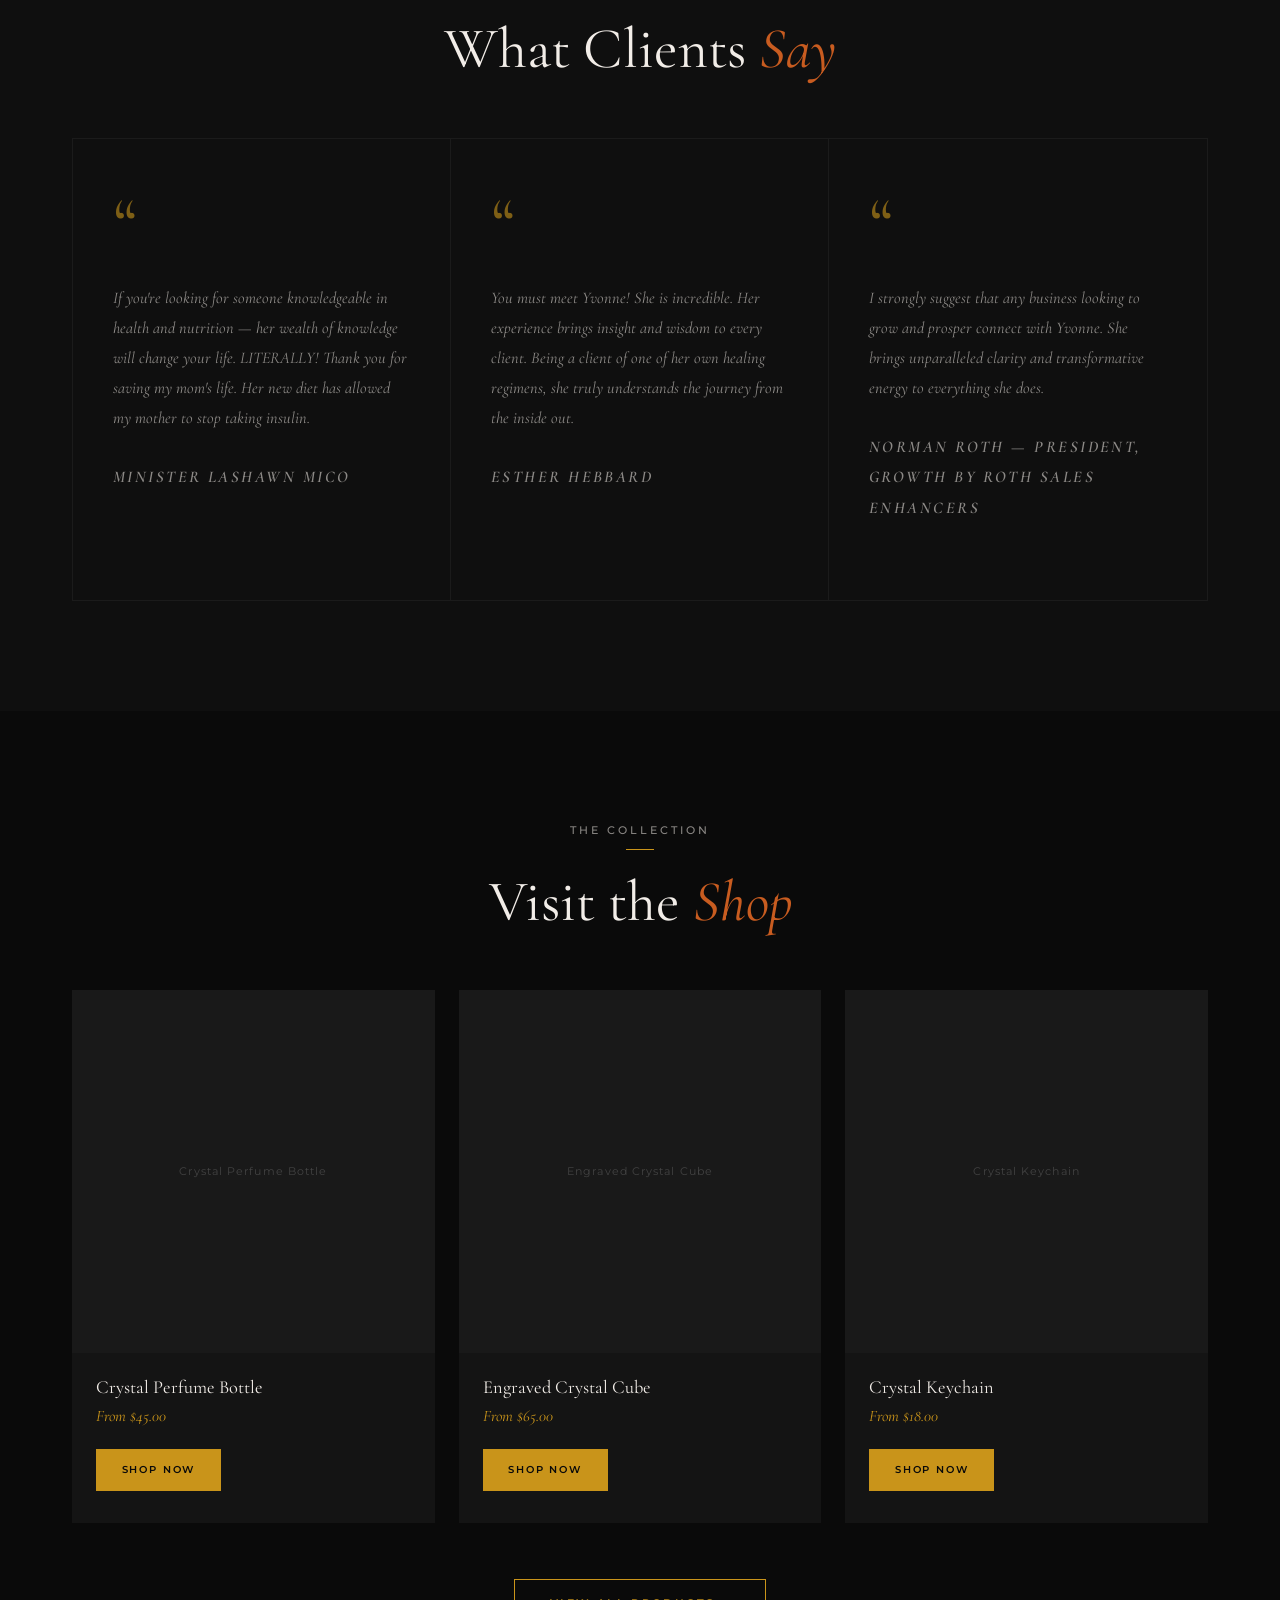
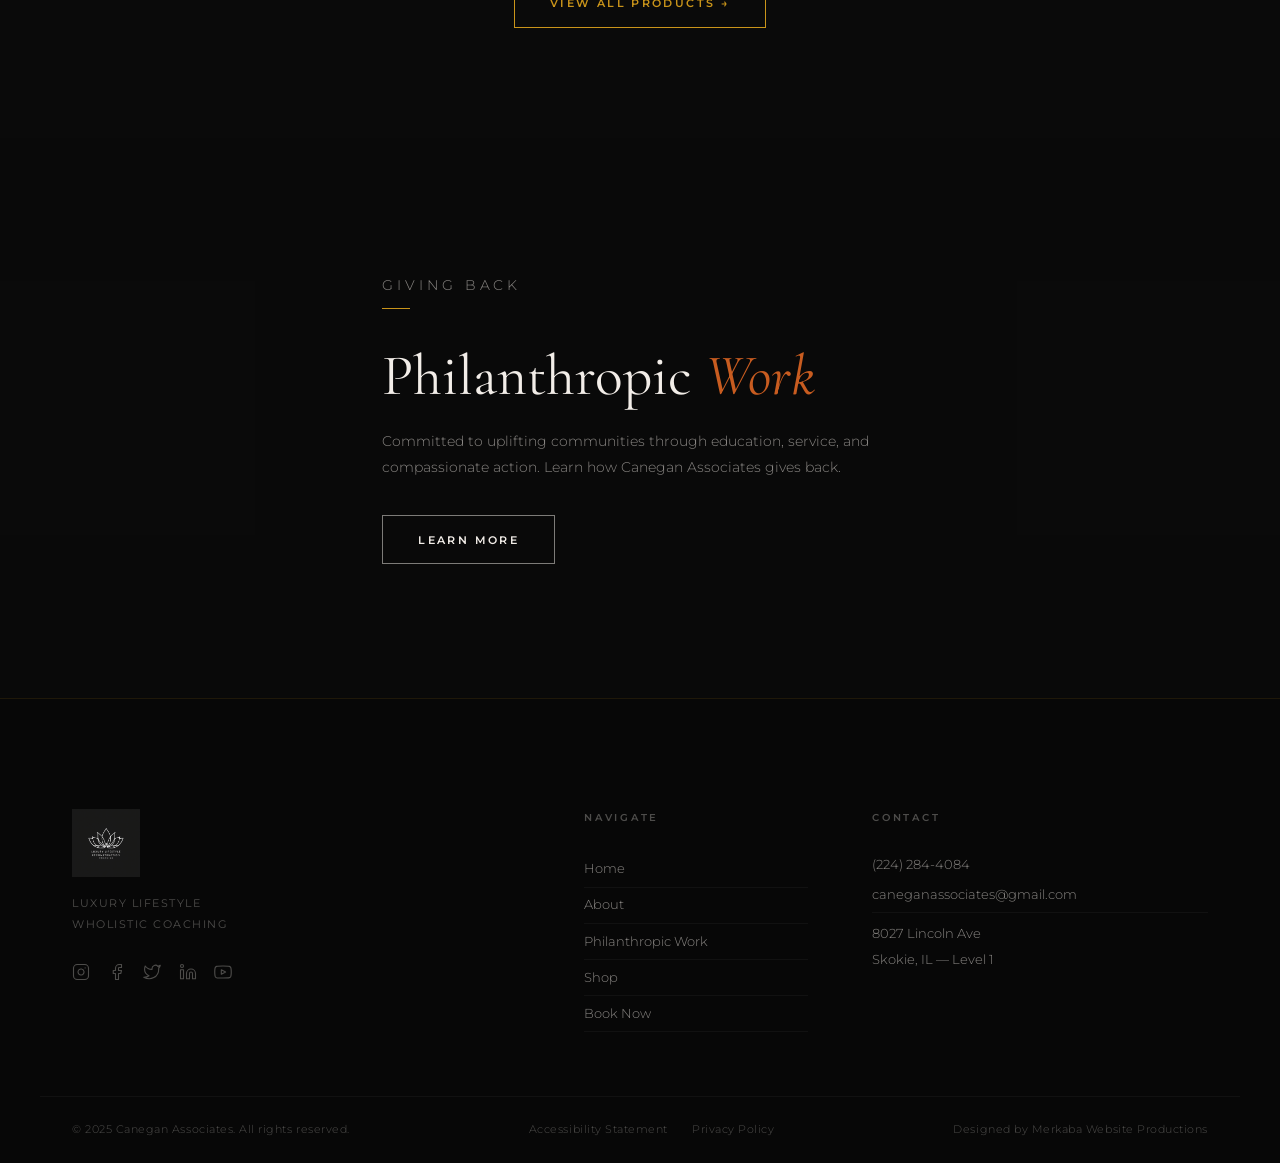
==== commit 592042c5: "Replace Gemini/placeholder images with Unsplash stock photos Swaps all local AI-generated images (ex" ====
--- a/index.html
+++ b/index.html
@@ -89,7 +89,7 @@
     </div>
     <div class="services-grid">
 
-      <div class="svc-card" style="background-image: url('Gemini_Generated_Image_9nl69p9nl69p9nl6.jpg');">
+      <div class="svc-card" style="background-image: url('https://images.unsplash.com/photo-Axh07SjAZKs?w=1920&q=80&fit=crop');">
         <div class="svc-overlay"></div>
         <div class="svc-body">
           <span class="svc-num">01</span>
@@ -100,7 +100,7 @@
         </div>
       </div>
 
-      <div class="svc-card" style="background-image: url('Gemini_Generated_Image_ms1v49ms1v49ms1v.jpg');">
+      <div class="svc-card" style="background-image: url('https://images.unsplash.com/photo-UBgZ-Xd4p3A?w=1920&q=80&fit=crop');">
         <div class="svc-overlay"></div>
         <div class="svc-body">
           <span class="svc-num">02</span>
@@ -111,7 +111,7 @@
         </div>
       </div>
 
-      <div class="svc-card" style="background-image: url('Gemini_Generated_Image_erwvuverwvuverwv.jpg');">
+      <div class="svc-card" style="background-image: url('https://images.unsplash.com/photo-ceQ_rNUp1yc?w=1920&q=80&fit=crop');">
         <div class="svc-overlay"></div>
         <div class="svc-body">
           <span class="svc-num">03</span>
@@ -122,7 +122,7 @@
         </div>
       </div>
 
-      <div class="svc-card" style="background-image: url('retreat.png');">
+      <div class="svc-card" style="background-image: url('https://images.unsplash.com/photo-CAMTvmtpuCE?w=1920&q=80&fit=crop');">
         <div class="svc-overlay"></div>
         <div class="svc-body">
           <span class="svc-num">04</span>
@@ -228,7 +228,7 @@
   <!-- ═══════════════════════════════════════════
        PHILANTHROPIC BANNER
   ═══════════════════════════════════════════ -->
-  <section class="philo-banner" style="background-image: url('Gemini_Generated_Image_ms1v49ms1v49ms1v.jpg');">
+  <section class="philo-banner" style="background-image: url('https://images.unsplash.com/photo-kNRKrZ6obw0?w=1920&q=80&fit=crop');">
     <div class="philo-overlay"></div>
     <div class="philo-content container">
       <p class="eyebrow fade-up">Giving Back</p>
